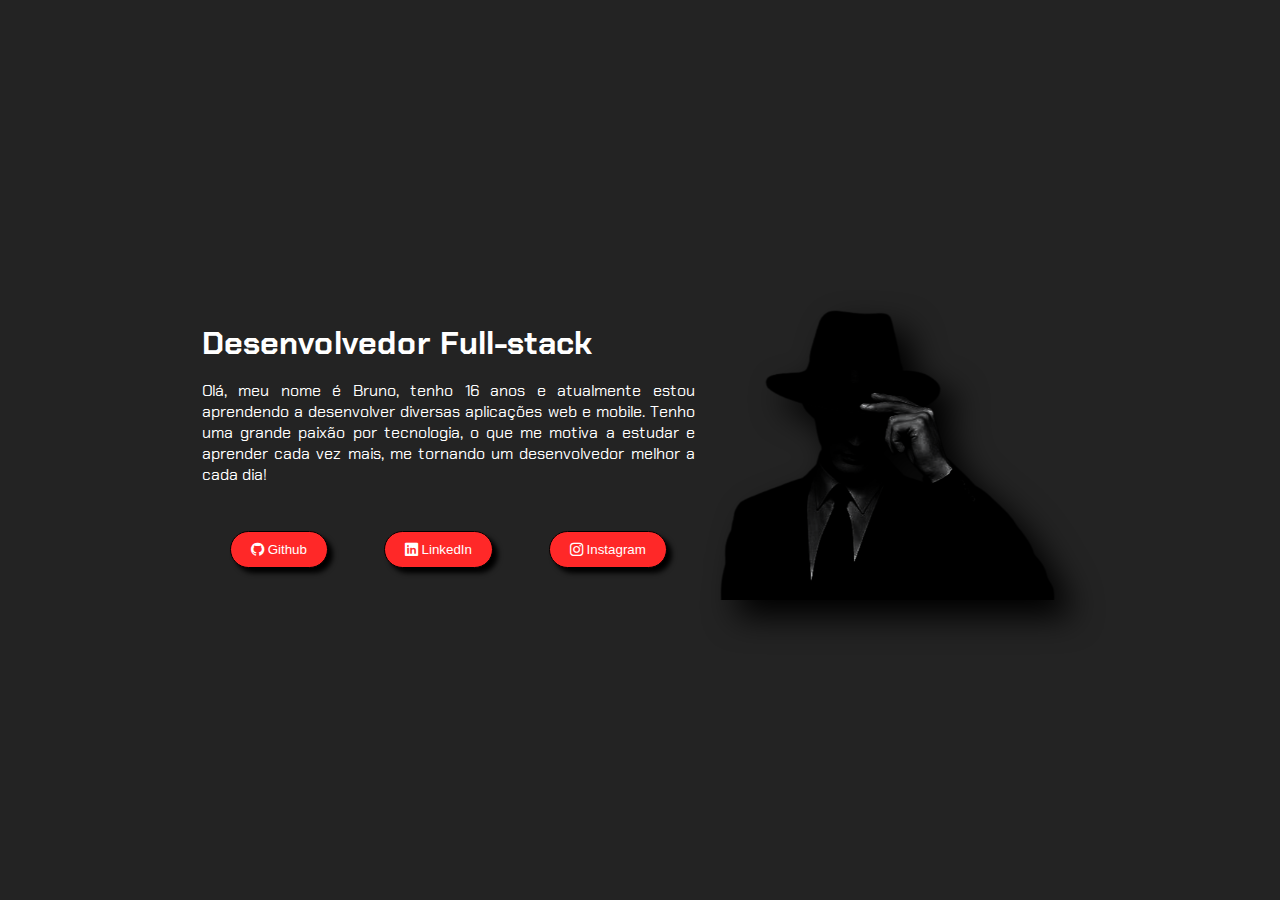
==== index.html @ 7a33e891 "Update and rename Home.html to index.html" ====
<!DOCTYPE html>
<html lang="pt-br">
<head>
  <meta charset="UTF-8">
  <meta name="viewport" content="width=device-width, initial-scale=1.0">
  <link rel="stylesheet" href="https://cdn.jsdelivr.net/npm/bootstrap-icons@1.11.3/font/bootstrap-icons.min.css">
  <link rel="stylesheet" href="src/css/Home.css">
  <link rel="icon" href="src/img/f82de410-5aa7-44ff-bcb1-ac51b276318c.png" >
  <title>Bruno Henrique</title>
</head>
<body>
<main class="pag_1">
  <div class="conteiner">
    <div class="content">
      <h1>Desenvolvedor Full-stack</h1>
      <p>Olá, meu nome é Bruno, tenho 16 anos e atualmente estou aprendendo a desenvolver diversas aplicações web e mobile. Tenho uma grande paixão por tecnologia, o que me motiva a estudar e aprender cada vez mais, me tornando um desenvolvedor melhor a cada dia!</p>
      <div class="buttons">
        <a href="https://github.com/BrunoH4ds" target="_blank" rel="noopener noreferrer"><button><i class="bi bi-github"></i> Github</button></a>
        <a href="https://www.linkedin.com/in/bruno-hads/" target="_blank" rel="noopener noreferrer"><button><i class="bi bi-linkedin"></i> LinkedIn</button></a>
        <a href="https://www.instagram.com/bruno_h4ds/" target="_blank" rel="noopener noreferrer"><button><i class="bi bi-instagram"></i> Instagram</button></a>
      </div>
    </div>
    <div class="img">
      <img src="src/img/f82de410-5aa7-44ff-bcb1-ac51b276318c.png">
  </div>
</main>
</body>
</html>
---- src/css/Home.css ----
@import url('https://fonts.googleapis.com/css2?family=Chakra+Petch:ital,wght@0,300;0,400;0,500;0,600;0,700;1,300;1,400;1,500;1,600;1,700&display=swap');

body {
  font-family: "Chakra Petch", sans-serif;
  background-color:rgb(35, 35, 35);
  color: white;
  margin: 0;
  padding: 0;
}

body::-webkit-scrollbar {
  display: none;
  -ms-overflow-style: none;
  scrollbar-width: none;
}

.pag_1 {
  display: flex;
  align-items: center;
  justify-content: center;
  min-height: 100vh;
  width: 100%; /* Garante que ocupe toda a largura */
  overflow: hidden; /* Oculta qualquer conteúdo que ultrapasse */
  box-sizing: border-box; /* Garante que padding seja incluído no cálculo da largura */
}


.conteiner {
  display: flex;
  align-items: center;
  justify-content: center;
  flex-direction: row;
  min-height: 100%;
  margin: 0 15%; /* Reduz a margem lateral */
  padding: 0 10px; /* Garante algum espaçamento sem distorcer o layout */
  box-sizing: border-box; /* Inclui o padding no cálculo da largura total */
}

.content {
  display: flex;
  flex-direction: column;
  justify-content: center;
  word-wrap: break-word;
  width: 100%;
}


.content h1 {
  margin: 0;
}

.content p {
  text-align: justify;
}

.img {
  display: flex;
  align-items: center;
}

.img img {
  width: auto;
  height: 300px;
  filter: drop-shadow(1rem 1rem 1rem black);
  margin: 20px;
}

.buttons {
  display: flex;
  align-items: center;
  justify-content: space-around;
  margin-top: 20px;
}

.buttons button {
  padding: 10px 20px;
  background-color: rgb(255, 40, 40);
  box-shadow: 5px 5px 5px rgb(0, 0, 0);
  border: 1px solid black;
  cursor: pointer;
  color: white;
  border-radius: 20px;
  margin: 10px
}

.buttons button:hover {
  background-color: rgb(183, 35, 35);
}

.buttons button a {
  color: white;
  text-decoration: none;
  min-height: max-content;
}

@media screen and (max-width: 1025px){
  .conteiner {
    margin: 0 10%;
  }
}

@media screen and (max-width: 769px){
  .conteiner {
    flex-direction: column;
    padding: 20px;
    margin: 0 10%;
  }

  .img{
    display: flex;
    align-items: center;
    justify-content: center;
  }
  
  .img img {
    height: 250px;
    width: auto;
  }
  .buttons button {
    margin: 10px
  }
}

@media screen and (max-width: 321px) {
  .content {
    width: 85%;
  }
  .buttons {
    justify-content: center;
    margin-top: 0;
  }
  .buttons button {
    margin: 10px 5px;
    padding: 10px 15px;
  }
}
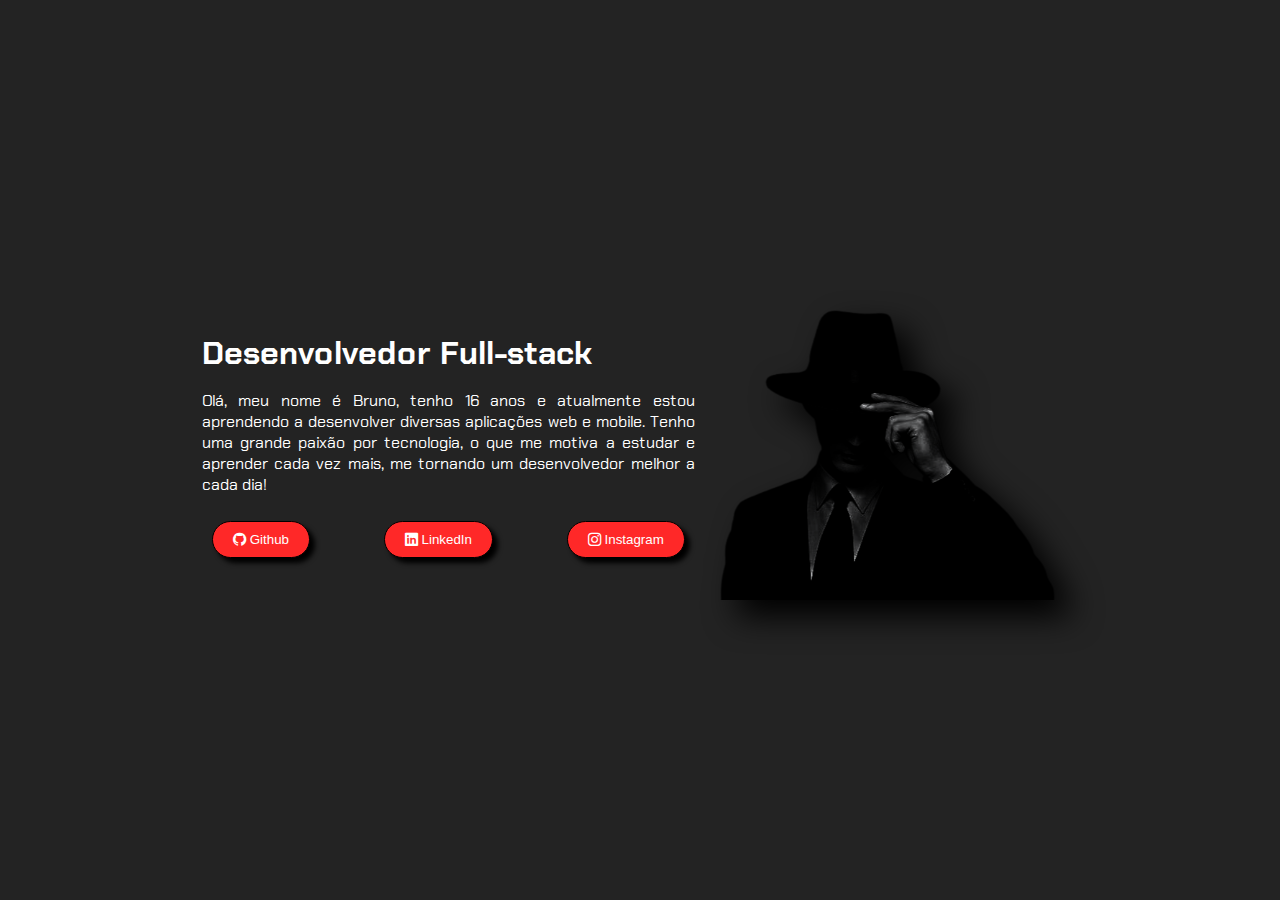
==== commit e0e8ecc3: "add animation" ====
--- a/index.html
+++ b/index.html
@@ -4,6 +4,7 @@
   <meta charset="UTF-8">
   <meta name="viewport" content="width=device-width, initial-scale=1.0">
   <link rel="stylesheet" href="https://cdn.jsdelivr.net/npm/bootstrap-icons@1.11.3/font/bootstrap-icons.min.css">
+  <link rel="stylesheet" href="https://cdnjs.cloudflare.com/ajax/libs/animate.css/4.1.1/animate.min.css"/>
   <link rel="stylesheet" href="src/css/Home.css">
   <link rel="icon" href="src/img/f82de410-5aa7-44ff-bcb1-ac51b276318c.png" >
   <title>Bruno Henrique</title>
@@ -12,16 +13,16 @@
 <main class="pag_1">
   <div class="conteiner">
     <div class="content">
-      <h1>Desenvolvedor Full-stack</h1>
-      <p>Olá, meu nome é Bruno, tenho 16 anos e atualmente estou aprendendo a desenvolver diversas aplicações web e mobile. Tenho uma grande paixão por tecnologia, o que me motiva a estudar e aprender cada vez mais, me tornando um desenvolvedor melhor a cada dia!</p>
-      <div class="buttons">
+      <h1 class="animate__animated animate__fadeInDownBig">Desenvolvedor Full-stack</h1>
+      <p class="animate__animated animate__fadeInLeftBig">Olá, meu nome é Bruno, tenho 16 anos e atualmente estou aprendendo a desenvolver diversas aplicações web e mobile. Tenho uma grande paixão por tecnologia, o que me motiva a estudar e aprender cada vez mais, me tornando um desenvolvedor melhor a cada dia!</p>
+      <div class="animate__animated animate__fadeInUpBig buttons">
         <a href="https://github.com/BrunoH4ds" target="_blank" rel="noopener noreferrer"><button><i class="bi bi-github"></i> Github</button></a>
         <a href="https://www.linkedin.com/in/bruno-hads/" target="_blank" rel="noopener noreferrer"><button><i class="bi bi-linkedin"></i> LinkedIn</button></a>
         <a href="https://www.instagram.com/bruno_h4ds/" target="_blank" rel="noopener noreferrer"><button><i class="bi bi-instagram"></i> Instagram</button></a>
       </div>
     </div>
     <div class="img">
-      <img src="src/img/f82de410-5aa7-44ff-bcb1-ac51b276318c.png">
+      <img class="animate__animated animate__fadeIn" src="src/img/f82de410-5aa7-44ff-bcb1-ac51b276318c.png">
   </div>
 </main>
 </body>
--- a/src/css/Home.css
+++ b/src/css/Home.css
@@ -65,11 +65,14 @@
   margin: 20px;
 }
 
+.animate__fadeIn {
+  --animate-duration: 3s;
+}
+
 .buttons {
   display: flex;
   align-items: center;
-  justify-content: space-around;
-  margin-top: 20px;
+  justify-content: space-between;
 }
 
 .buttons button {
